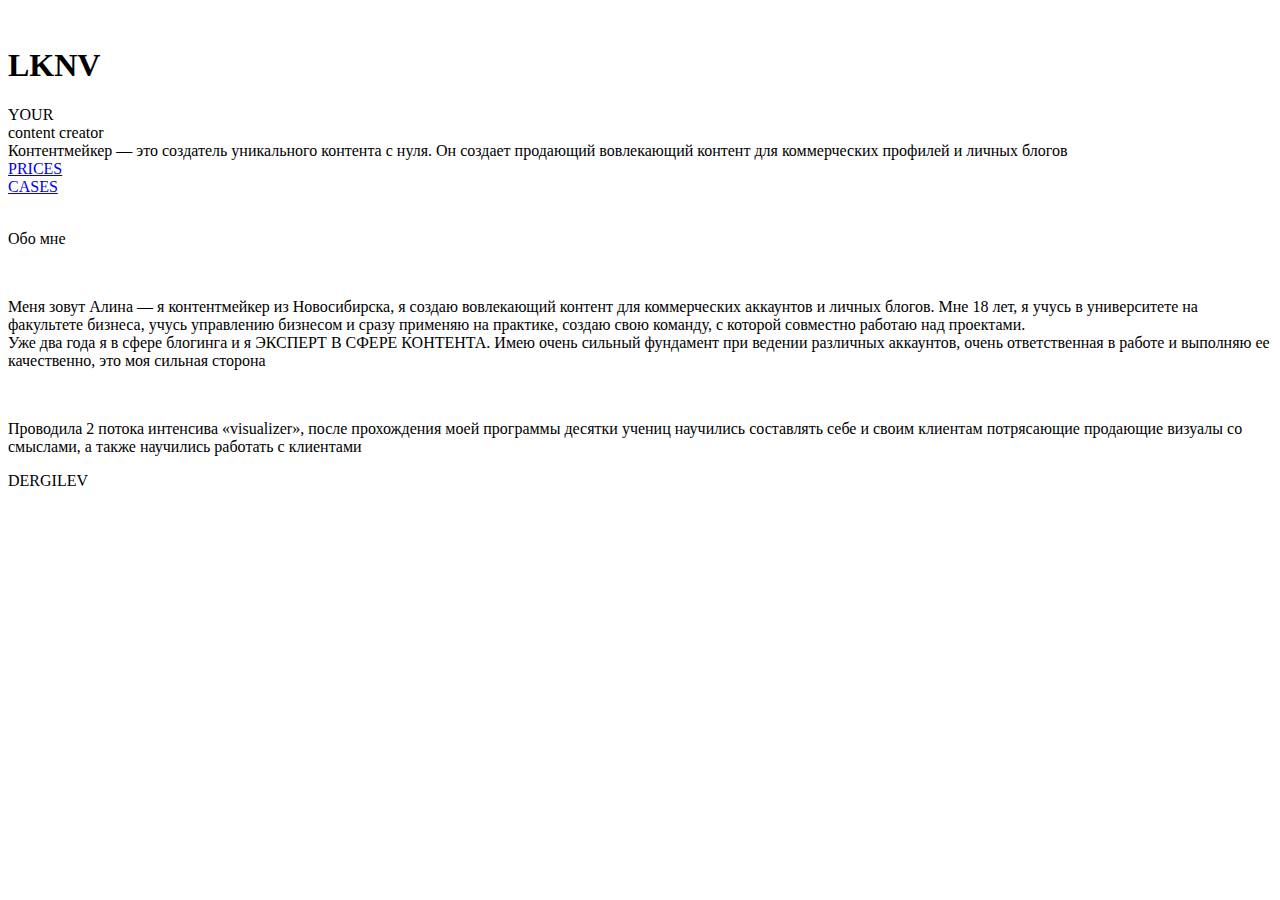
==== index.html @ 6508ec43 "Add files via upload" ====
<!DOCTYPE html>
<html lang="en">
<head>
	<meta charset="UTF-8">
	<meta http-equiv="X-UA-Compatible" content="IE=edge">
	<meta name="viewport" content="width=device-width, initial-scale=1.0">
	
	<link rel="preconnect" href="https://fonts.googleapis.com">
	<link rel="preconnect" href="https://fonts.gstatic.com" crossorigin>
	<link href="https://fonts.googleapis.com/css2?family=Open+Sans:wght@300;400;700&display=swap" rel="stylesheet">
	
	<link rel="stylesheet" href="style.css">
	<title>LKNV</title>
</head>
<body>
	<div class="conteiner">
			<div class="nav">
				<div class="inst">
					<a href="https://instagram.com/lknv_al?igshid=NTdlMDg3MTY=" target="_blank">
						<div class="inst_a">
						</div>
					</a>
				</div>
				<div class="inst" id="tg">
					<a href="https://t.me/alinka_lk" target="_blank">
						<div class="tg_a">
						</div>
					</a>
				</div>
			</div>

		<div class="header">
			<img src="img/gl.png" id="gl_img" alt="">
			<h1 id="lknv_anim">LKNV</h1>
			<span>YOUR<br>content creator</span>
		</div>

		<div class="head">
			<div class="header_text">
				<span>Контентмейкер — это создатель уникального контента с нуля.
					 Он создает продающий 
					вовлекающий контент для коммерческих профилей и личных 
					блогов</span>
			</div>

			<div class="header_btn">
				<a href="price.html" id="first_btn"> 
					<div class="btn">
						<span>PRICES</span>
					</div>
				</a>
				<a href="cases.html">
					<div class="btn">
						<span>CASES</span>
					</div>
				</a>
			</div>
		</div>

		<div class="about">
			<img id="el1" src="img/el1.png" alt="">
			<img id="el2" src="img/el2.png" alt="">

			<p id="about_h1">Обо мне</p>
			<img id="ab_img" src="img/1.png" alt="">
			<div class="about_wraper">
				<p>
					Меня зовут Алина — я контентмейкер из Новосибирска,
					 я создаю вовлекающий контент для коммерческих аккаунтов и 
					 личных блогов. Мне 18 лет, я учусь в университете на факультете бизнеса, 
					 учусь управлению бизнесом и сразу применяю на практике, создаю свою команду, 
					 с которой совместно работаю над проектами. <br>
					 Уже два года я в сфере блогинга и я ЭКСПЕРТ В СФЕРЕ КОНТЕНТА. 
					 Имею очень сильный фундамент при ведении различных аккаунтов, 
					 очень ответственная в работе и выполняю ее качественно, это моя сильная сторона
				</p>
				<div class="ab_img_2"><img id="ab_img_ph" src="img/1.png" alt=""></div>
				<div class="p_right">
					<p id="p_second">Проводила 2 потока интенсива «visualizer», после прохождения моей программы 
						десятки учениц научились составлять 
						себе и своим клиентам потрясающие продающие визуалы со смыслами, 
						а также научились работать с клиентами
				</p>
				</div>
			</div>
		</div>

	</div>

	<footer>
		<span>DERGILEV </span>
	</footer>
	
</body>
</html>
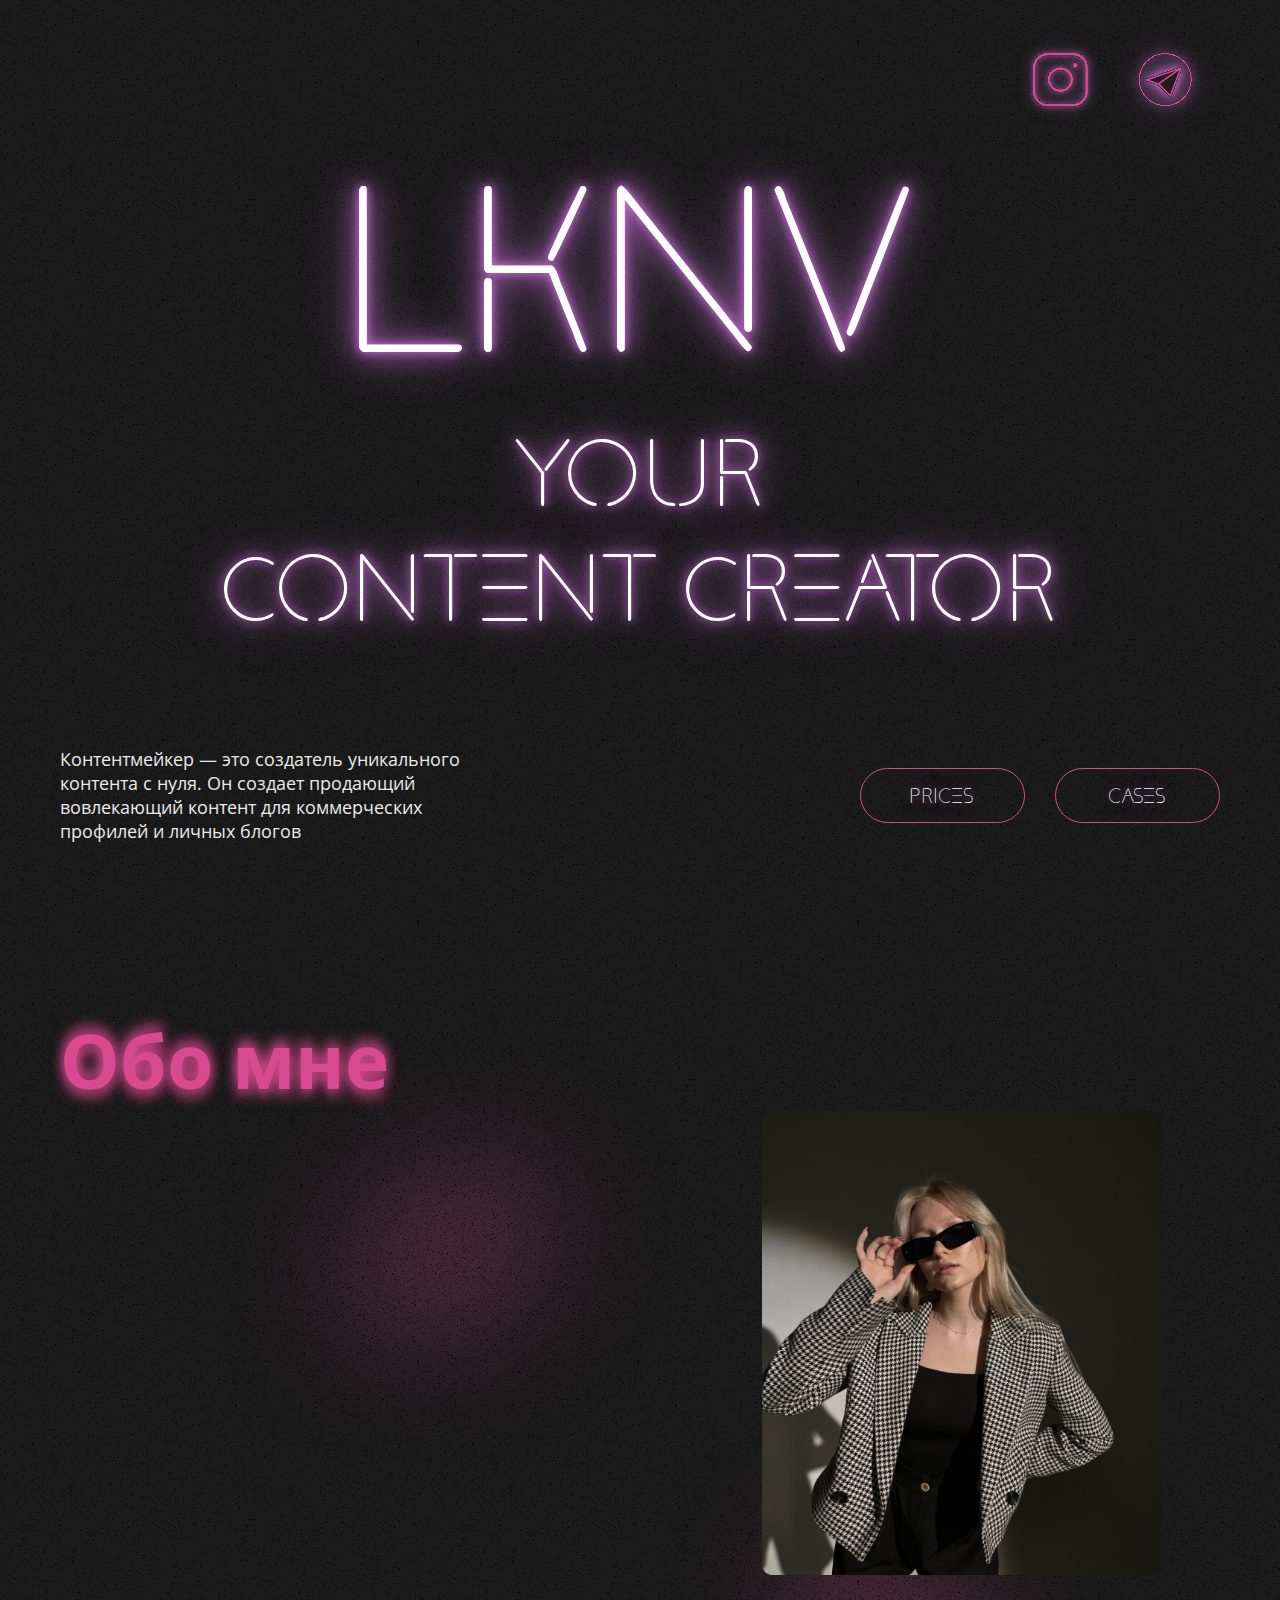
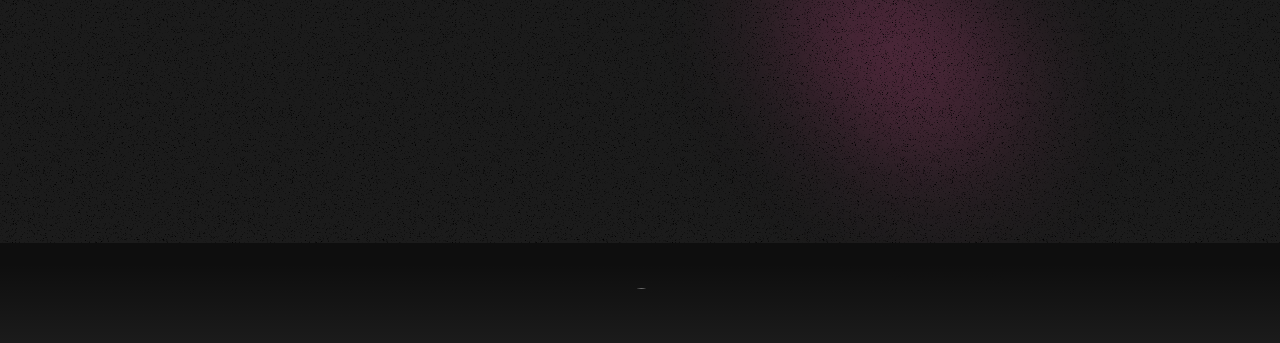
==== commit 8f771f5c: "Add files via upload" ====
--- a/index.html
+++ b/index.html
@@ -30,7 +30,7 @@
 			</div>
 
 		<div class="header">
-			<img src="img/gl.png" id="gl_img" alt="">
+			<img src="img_index/gl.png" id="gl_img" alt="">
 			<h1 id="lknv_anim">LKNV</h1>
 			<span>YOUR<br>content creator</span>
 		</div>
@@ -58,11 +58,11 @@
 		</div>
 
 		<div class="about">
-			<img id="el1" src="img/el1.png" alt="">
-			<img id="el2" src="img/el2.png" alt="">
+			<img id="el1" src="img_index/el1.png" alt="">
+			<img id="el2" src="img_index/el2.png" alt="">
 
 			<p id="about_h1">Обо мне</p>
-			<img id="ab_img" src="img/1.png" alt="">
+			<img id="ab_img" src="img_index/1.png" alt="">
 			<div class="about_wraper">
 				<p>
 					Меня зовут Алина — я контентмейкер из Новосибирска,
@@ -74,7 +74,7 @@
 					 Имею очень сильный фундамент при ведении различных аккаунтов, 
 					 очень ответственная в работе и выполняю ее качественно, это моя сильная сторона
 				</p>
-				<div class="ab_img_2"><img id="ab_img_ph" src="img/1.png" alt=""></div>
+				<div class="ab_img_2"><img id="ab_img_ph" src="img_index/1.png" alt=""></div>
 				<div class="p_right">
 					<p id="p_second">Проводила 2 потока интенсива «visualizer», после прохождения моей программы 
 						десятки учениц научились составлять 
--- a/style.css
+++ b/style.css
@@ -0,0 +1,493 @@
+@font-face {
+	font-family: "Klaxons"; 
+	src: url(fonts/Klaxons.otf) format(truetype); 
+}
+@font-face {
+	font-family: "Elianto"; 
+	src: url(fonts/Elianto-Regular.otf) format(truetype); 
+}
+
+@font-face {
+	font-family: "Gropled"; 
+	src: url(fonts/Gropled-Bold.otf) format(truetype); 
+}
+
+a{
+	text-decoration: none;
+}
+body{
+	width: 100%;
+	height: auto;
+	margin: 0;
+	padding: 0;
+
+	background: #1B1B1B;
+}
+
+footer{
+	width: 100%;
+	height: 182px;
+	text-align: center;
+	background: linear-gradient(180deg, #0E0E0E 21.35%, rgba(14, 14, 14, 0) 99.48%);
+}
+
+footer span{
+	font-family: Gropled;
+	background: radial-gradient(93.33% 93.33% at 50% 50%, #FFFFFF 0%, rgba(255, 255, 255, 0) 100%);
+	-webkit-background-clip: text;
+	-webkit-text-fill-color: transparent;
+	background-clip: text;
+	font-weight: 700;
+	font-size: 46px;
+	line-height: 182px;
+}
+
+.conteiner{
+	font-family: 'Open Sans';
+	margin: 0;
+	padding: 100px 100px 306px 100px;
+	height: 100%;
+	background-image: url(img/bg.png);
+	background-size:auto;
+	overflow: hidden;
+	padding-bottom: 306px;
+}
+.nav {
+	display: flex;
+	justify-content: end;
+}
+.inst_a{
+	background-image: url(img_index/inst.svg);
+	background-position: center;
+	background-repeat: no-repeat;
+	width:100px;
+	height: 100px;
+}
+
+.tg_a{
+	background-image: url(img_index/tg.svg);
+	background-position: center;
+	background-repeat: no-repeat;
+	width: 110px;
+	height: 100px;
+}
+#tg{
+	margin-right: 0;
+}
+#gl_img{
+	display: none;
+}
+
+.header{
+	font-family: Klaxons;
+	color: #FFFFFF;
+	text-shadow: 0px 0px 50px #D97AE9, 0px 0px 25px #D97AE9, 0px 0px 10px #D97AE9;
+	filter: blur(0.5px);
+	text-align: center;
+	padding-top: 95px;
+	font-size: 100px;
+}
+#lknv_anim{
+	font-weight: 400;
+	font-size: 300px;
+	margin: 0;
+	animation-name: lknv;
+	animation-duration: 600ms;
+	animation-timing-function: steps(2,start);
+	animation-iteration-count: infinite;
+	animation-direction: alternate;
+}
+
+@keyframes lknv{
+	0%{
+		color: #FFFFFF;
+		text-shadow: 0px 0px 50px #D97AE9, 0px 0px 25px #D97AE9, 0px 0px 10px #D97AE9;
+		filter: blur(0.5px);
+	}
+	100%{
+		color: rgba(215, 74, 143, 0.5);
+		text-shadow: 0px 0px 50px rgba(217, 122, 233, 0.5), 0px 0px 25px rgba(217, 122, 233, 0.5), 0px 0px 10px rgba(217, 122, 233, 0.5);
+		filter: blur(0.5px);
+	}
+}
+
+.header_text{
+	width: 420px;
+	font-family: Open Sans;
+	color: #E8E8E8;
+}
+.header_text span{
+	font-weight: 400;
+	font-size: 18px;
+}
+.head{
+	margin-top: 100px;
+	display: flex;
+	justify-content: space-between;
+	align-items: center;
+	margin-bottom: 166px;
+}
+
+.header_btn{
+	display: flex;
+	font-family: Klaxons;
+}
+#first_btn{
+	margin-right: 30px;
+}
+.btn{
+	width: 163px;
+	height: 53px;
+	border: 1px solid #D74A8F;
+	border-radius: 27.5px;
+	text-align: center;
+}
+
+.btn span{
+	color: #FFFFFF;
+	font-weight: 400;
+	line-height: 54px;
+	font-size: 22px;
+	text-shadow: 0px 0px 20px rgba(217, 122, 233, 0.5), 0px 0px 10px rgba(217, 122, 233, 0.5);
+}
+.about{
+	height: 80vh;
+}
+
+#ab_img{
+	float: right;
+}
+#ab_img_ph{
+	display: none;
+}
+
+#about_h1{
+	margin: 0;
+	color: #D74A8F;
+	font-weight: 700;
+	font-size: 96px;
+	text-shadow: 0px 7px 14px , 0px -7px 14px;
+}
+
+.about_wraper{
+	color: #FFFFFF;
+	font-size: 18px;
+	font-weight: 400;
+	line-height: 27px;
+	opacity: 0;
+	transition: 1s;
+}
+.about:hover .about_wraper{
+	opacity: 1;
+	top: -10px;
+	transition: 1s;
+}
+.about_wraper p{
+	width: 680px;
+	margin-top: 60px;
+}
+.p_right{
+	width: 100%;
+	margin-top: 390px;
+	justify-content: end;
+}
+#p_second{
+	margin: 0;
+	float: right;
+	width: 536px;
+}
+#el1{
+	width: 40%;
+	position: absolute;
+	left: 15%;
+	z-index: -2;
+}
+#el2{
+	width: 50%;
+	z-index: -2;
+	position: absolute;
+	margin-top: 30%;
+	left: 50%;
+}
+
+
+
+/*----------ADAPTIV--------------*/
+
+@media screen and (max-width: 1450px){
+	.conteiner{
+		padding-top: 30px;
+		padding-bottom: 150px;
+	}
+	.about_wraper p{
+		width: 500px;
+	}
+
+	.header{
+		padding-top: 0px;
+	}
+	.p_right{
+		margin-top: 320px;
+	}
+	footer{
+		height: 100px;
+	}
+	footer span{
+		line-height: 100px;
+	}
+	
+}
+
+@media screen and (max-width: 1307px){
+	.conteiner{
+		padding: 30px 60px 100px 60px;
+	}
+	#about_h1{
+		font-size: 75px ;
+	}
+	#ab_img{
+		width: 400px;
+		margin-right: 5%;
+	}
+	.p_right{
+		margin-top: 140px;
+	}
+	#p_second{
+		margin-right: 30px;
+		width: 440px;
+	}
+	.header{
+		padding-top: 0px;
+	}
+	#lknv_anim{
+		font-size: 250px;
+	}
+	#el2{
+		width: 40%;
+	}
+}
+
+@media screen and (max-width: 1100px){
+	#lknv_anim{
+		font-size: 150px;
+	}
+	.header{
+		font-size: 60px;
+	}
+	.tg_a{
+		background-size: 100%;
+		width: 85px;
+		height: 51px;
+	}
+	.inst_a{
+		background-size:100%;
+		width: 51px;
+    	height: 51px;
+	}
+	.btn{
+		width: 130px;
+	}
+	.header_text span{
+		font-size: 15px;
+	}
+	.head{
+		margin-bottom: 140px;
+	}
+	.about_wraper p{
+		width: 330px;
+		font-size: 15px;
+	}
+	.about_wraper{
+		opacity: 1;
+	}
+	#about_h1{
+		font-size: 60px;
+	}
+	#ab_img{
+		margin-right: 0;
+		width: 350px;
+	}
+	.p_right{
+		margin-top: 0;
+	}
+	#p_second{
+		margin: 0px;
+		width: 340px;
+	}
+}
+
+@media screen and (max-width: 850px){
+	.header_text{
+		padding-right:50px;
+	}
+	.header_btn{
+		display: block;
+	}
+	.head{
+		margin-bottom: 70px;
+	}
+	#ab_img{
+		display: none;
+	}
+	#ab_img_ph{
+		display:inline;
+		margin-top: 70px;
+		margin-bottom: 70px;
+	}
+	.about{
+		height: auto;
+		text-align: center;
+	}
+	#p_second{
+		float: none;
+		width: 500px;
+	}
+	.about_wraper p{
+		width: 480px;
+		margin: 0 auto;
+	}
+	.about_wraper{
+		padding-top: 150px;
+	}
+	#about_h1{
+		position: absolute;
+	}
+	#p_second{
+		margin: 0 auto;
+	}
+	#el1{
+		margin-top: 10%;
+		width: 50%;
+	}
+	#el2{
+		width: 50%;
+		margin-top: 120%;
+		left: 30%;
+	}
+}
+
+@media screen and (max-width: 690px){
+	.about_wraper p{
+		width: auto;
+	}
+	#ab_img_ph{
+		width: 100%;
+	}
+	.p_right{
+		width: auto;
+	}
+	#p_second{
+		width: auto;
+	}
+	.head{
+		display: block;
+		margin-bottom: 120px;
+	}
+	.header_btn{
+		display: flex;
+		justify-content: space-around;
+		margin-top: 60px;
+	}
+	footer{
+		height: 54px;
+	}
+	footer span{
+		line-height: 54px;
+		font-size: 18px;
+	}
+}
+@media screen and (max-width: 540px){
+	.nav{
+		justify-content: center;
+	}
+	.conteiner{
+		padding: 40px 20px;
+	}
+	#tg{
+		width: 51px;
+	}
+	.tg_a{
+		margin-left: -17px;
+	}
+	#gl_img{
+		display: block;
+		margin: 0 auto;
+		margin-top: 43px;
+	}
+	#lknv_anim{
+		margin-top: -75px;
+		line-height: 130px;
+	}
+	.header{
+		font-size: 40px;
+	}
+	.header_text{
+		display: none;
+	}
+	.head{
+		margin: 84px 0 114px 0;
+	}
+	.about{
+		text-align: start;
+	}
+	#about_h1{
+		font-size: 44px;
+	}
+	.about_wraper{
+		padding-top: 100px;
+	}
+	.about_wraper p{
+		font-size: 18px;
+		font-style: italic;
+	}
+	.ab_img_2{
+		width: 100%;
+		text-align: center;
+		margin-top: 35px;
+		margin-bottom: 20px;
+	}
+	#ab_img_ph{
+		width: 80%;
+		margin: 0;
+	}
+	#el1{
+		width: 60%;
+	}
+	#el2{
+		margin-top: 170%;
+	}
+}
+@media screen and (max-width: 480px){
+	#el2{
+		margin-top: 180%;
+	}
+	#el1{
+		margin-top: 20%;
+	}
+}
+@media screen and (max-width: 440px){
+	#el2{
+		margin-top: 200%;
+	}
+	#el1{
+		width: 80%;
+	}
+}
+@media screen and (max-width: 390px){
+	#el2{
+		margin-top: 250%;
+	}
+	.about_wraper p{
+		font-size: 14px;
+	}
+}
+
+@media screen and (max-width: 380px){
+	#lknv_anim{
+		font-size: 100px;
+		margin-top: -95px;
+	}
+	.header{
+		font-size: 30px;
+	}
+}